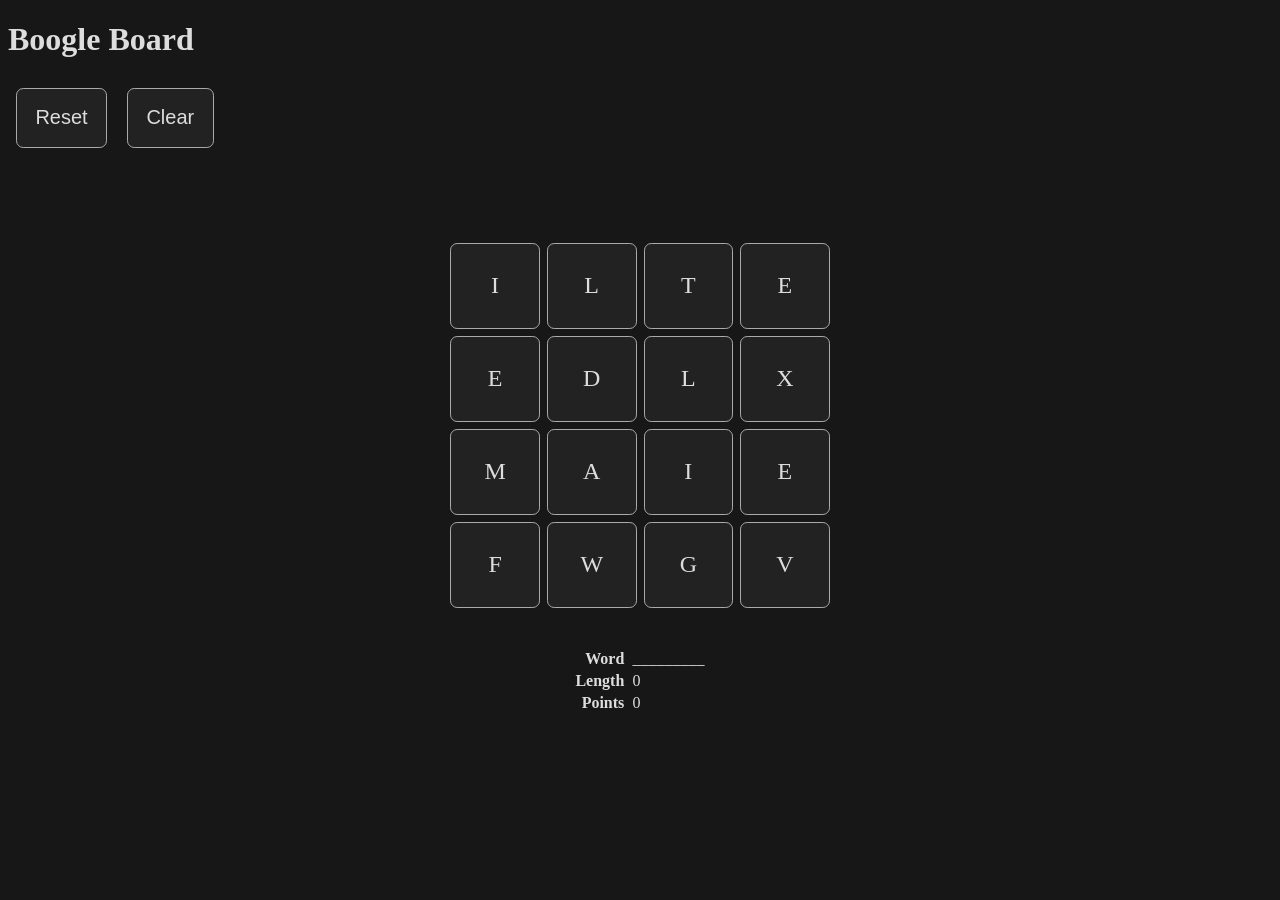
==== index.html @ 3f543390 "rename clear() to clearMe() for onclick to fire" ====
<!DOCTYPE html>
<html lang="en">
<head>
    <meta charset="UTF-8">
    <meta name="viewport" content="width=device-width, initial-scale=1.0">
    <link rel="stylesheet" href="styles.css">
    <title>Boggle Board</title>
</head>
<body>
    <h1>Boogle Board</h1>
    <div class="buttons flex">
        <button id="reset" onclick="reset();">Reset</button>
        <button id="clear" onclick="clearMe();">Clear</button>
    </div>
    <table class="board">
        <tr>
            <td data-row="0" data-column="0">0</td>
            <td data-row="0" data-column="1">1</td>
            <td data-row="0" data-column="2">2</td>
            <td data-row="0" data-column="3">3</td>
        </tr>
        <tr>
            <td data-row="1" data-column="0">4</td>
            <td data-row="1" data-column="1">5</td>
            <td data-row="1" data-column="2">6</td>
            <td data-row="1" data-column="3">7</td>
        </tr>
        <tr>
            <td data-row="2" data-column="0">8</td>
            <td data-row="2" data-column="1">9</td>
            <td data-row="2" data-column="2">10</td>
            <td data-row="2" data-column="3">11</td>
        </tr>
        <tr>
            <td data-row="3" data-column="0">12</td>
            <td data-row="3" data-column="1">13</td>
            <td data-row="3" data-column="2">14</td>
            <td data-row="3" data-column="3">15</td>
        </tr>
    </table>

    <table class="score">
        <tr>
            <th>Word</th>
            <td id="word">_________</td>
        </tr>
        <tr>
            <th>Length</th>
            <td id="length">0</td>
        </tr>
        <tr>
            <th>Points</th>
            <td id="points">0</td>
        </tr>
    </table>

    <script src="boggle.js"></script>
</body>
</html>
---- styles.css ----
html {
    background: #171717;
    color: #ddd;   
}

table {
    margin: 0 auto;
}

.board {
    /* margin-top: calc(50vh - 10rem); */
    /* margin-top: calc(36vh - 10rem); */
    margin-top: 5rem;
    
    border-spacing: .45rem;
}

.board td, .buttons button {
    padding: .25em .325em;
    text-align: center;

    border: 1px solid #aaa;
    background: #222;
    border-radius: .45rem;
    width: 3em;
    height: 3em;
    font-size: 1.5rem;
}

.buttons button {
    color: #ddd;
    font-size: 1.25rem;
    width: auto;
    margin: .5rem;
    padding: .75rem 1.15rem;
}

.board .selected {
    border-color: darkred;
    color: rgba(255, 0, 0, 0.836);
}

.score {
    margin-top: 2rem;
}

th {
    text-align: right;
}

th + td {
    text-align: left;
    padding-left: .33em;
}

.valid {
    color: seagreen;
}

.valid::after {
    display: inline-block;
    content: "✓";
}
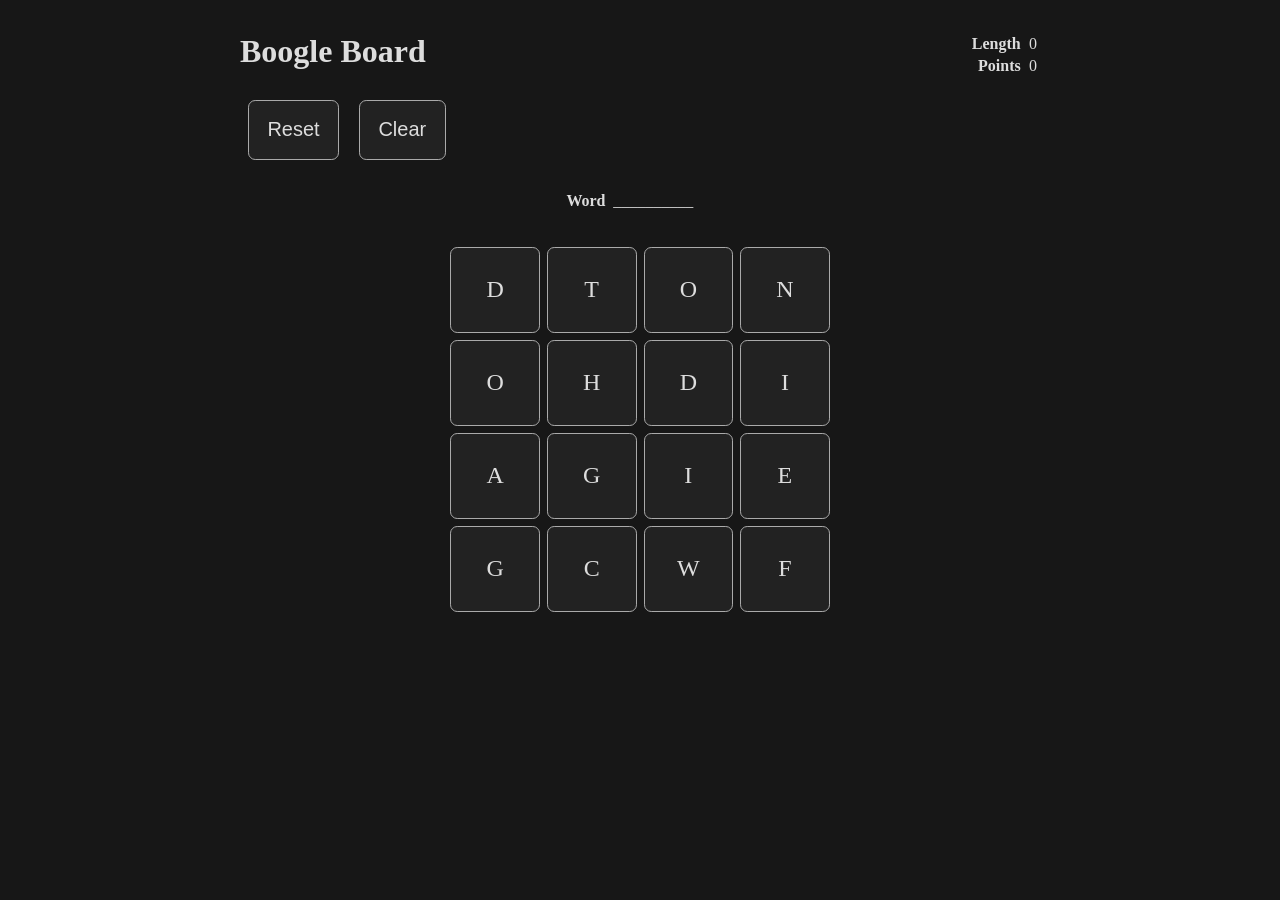
==== commit 92c070dc: "move word th out of score table into a div of strong span" ====
--- a/index.html
+++ b/index.html
@@ -12,6 +12,12 @@
         <button id="reset" onclick="reset();">Reset</button>
         <button id="clear" onclick="clearMe();">Clear</button>
     </div>
+
+    <div class="word">
+        <strong>Word</strong>
+        <span id="word">&nbsp;</span>
+    </div>
+
     <table class="board">
         <tr>
             <td data-row="0" data-column="0">0</td>
@@ -41,10 +47,6 @@
 
     <table class="score">
         <tr>
-            <th>Word</th>
-            <td id="word">_________</td>
-        </tr>
-        <tr>
             <th>Length</th>
             <td id="length">0</td>
         </tr>
--- a/styles.css
+++ b/styles.css
@@ -7,10 +7,17 @@
     margin: 0 auto;
 }
 
+body {
+    max-width: 50rem;
+    margin: 0 auto;
+    padding: .75rem;
+}
+
 .board {
     /* margin-top: calc(50vh - 10rem); */
     /* margin-top: calc(36vh - 10rem); */
-    margin-top: 5rem;
+    /* margin-top: 2rem; */
+    margin-top: 4.5rem;
     
     border-spacing: .45rem;
 }
@@ -42,6 +49,14 @@
 
 .score {
     margin-top: 2rem;
+    position: fixed;
+    right: .55rem; top: 0;
+}
+
+@media only screen and ( min-width: 50rem ) {
+    .score {
+        right: calc( 50vw - 25rem ); top: 0;
+    }  
 }
 
 th {
@@ -54,10 +69,37 @@
 }
 
 .valid {
-    color: seagreen;
+    color: lightseagreen;
 }
 
 .valid::after {
     display: inline-block;
+    position: absolute;
+    padding-left: .33em;
     content: "✓";
-}+    transform: translateY(-.1em);
+}
+
+.word {
+    margin: 0 auto;
+    /* text-align: center; */
+    margin-top: 1.5rem;
+    display: inline-block;
+    position: fixed;
+    left: calc( 50vw - 4.6rem );
+}
+
+.word strong {
+    /* display: inline-block; */
+    padding-right: .2em;
+}
+
+/* #word {
+    text-decoration: underline;
+} */
+
+#word::before {
+    content: "__________";
+    position: absolute;
+    padding-left: .03em;
+}
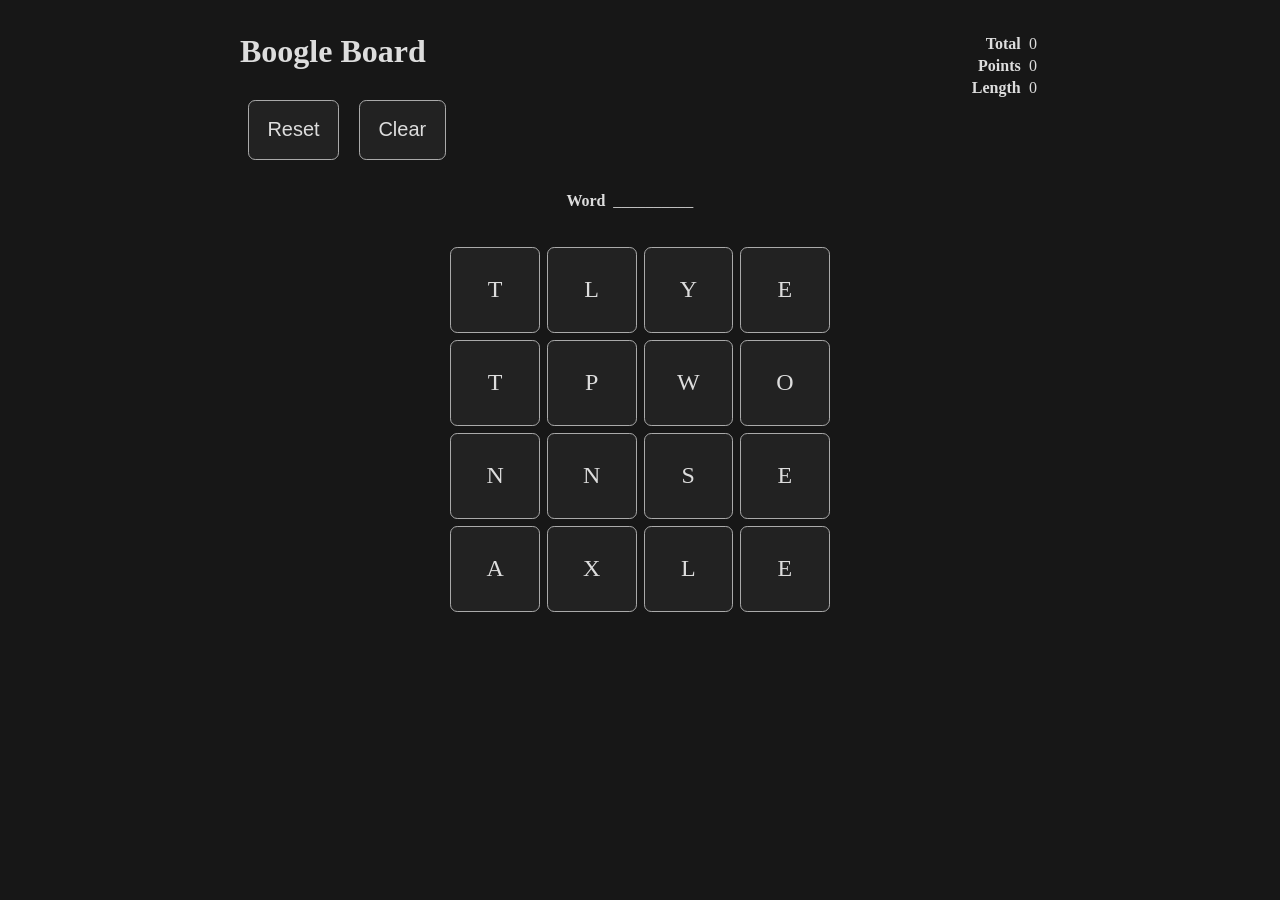
==== commit d2299f18: "create a #total th/td grab element in js" ====
--- a/index.html
+++ b/index.html
@@ -46,13 +46,18 @@
     </table>
 
     <table class="score">
+
         <tr>
-            <th>Length</th>
-            <td id="length">0</td>
+            <th>Total</th>
+            <td id="total">0</td>
         </tr>
         <tr>
             <th>Points</th>
             <td id="points">0</td>
+        </tr>
+        <tr>
+            <th>Length</th>
+            <td id="length">0</td>
         </tr>
     </table>
 
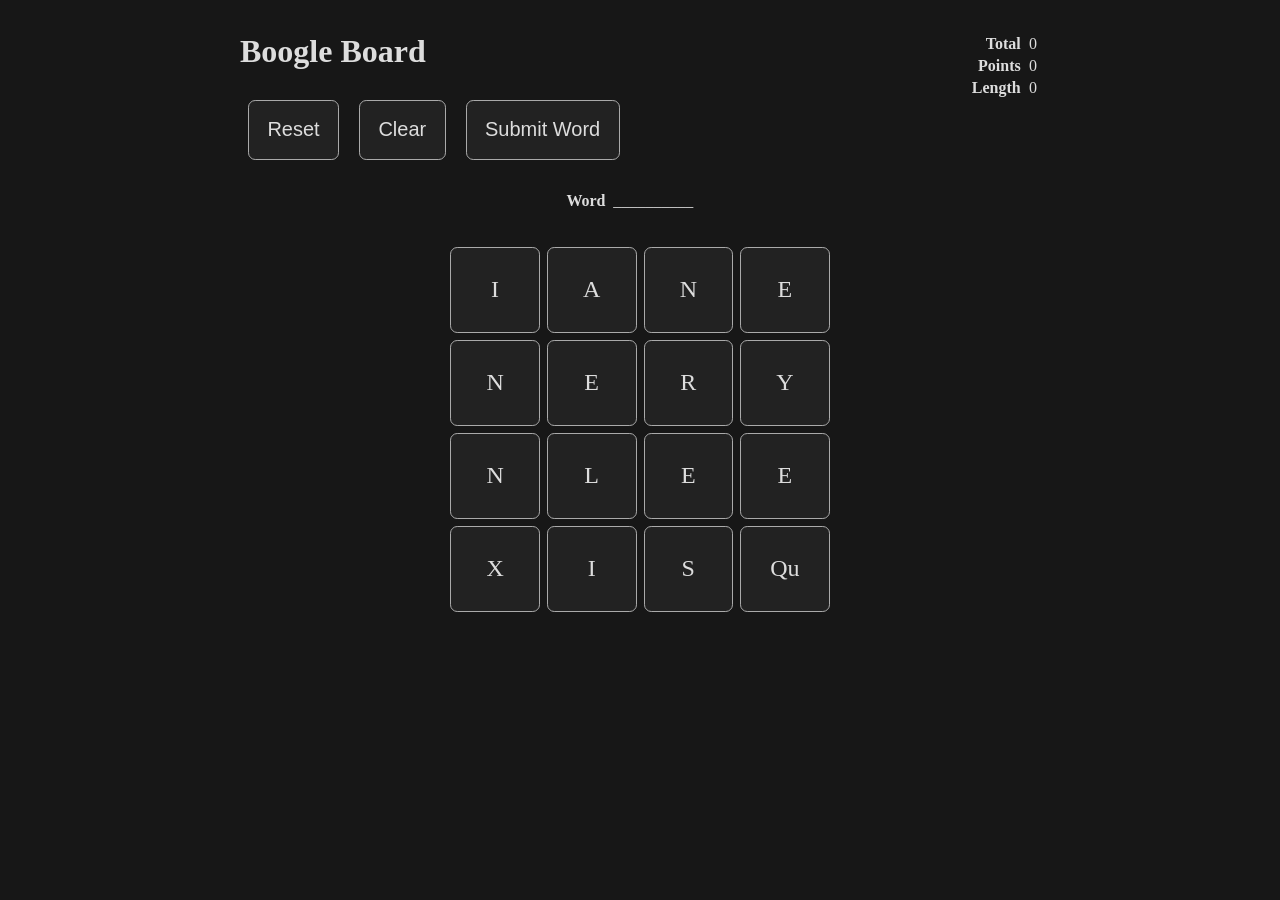
==== commit 731be6aa: "add submitWord button and foundWords ul" ====
--- a/index.html
+++ b/index.html
@@ -11,6 +11,7 @@
     <div class="buttons flex">
         <button id="reset" onclick="reset();">Reset</button>
         <button id="clear" onclick="clearMe();">Clear</button>
+        <button id="submitWord" onclick="submitWord();">Submit Word</button>
     </div>
 
     <div class="word">
@@ -61,6 +62,10 @@
         </tr>
     </table>
 
+    <ul id="foundWords">
+
+    </ul>
+
     <script src="boggle.js"></script>
 </body>
 </html>
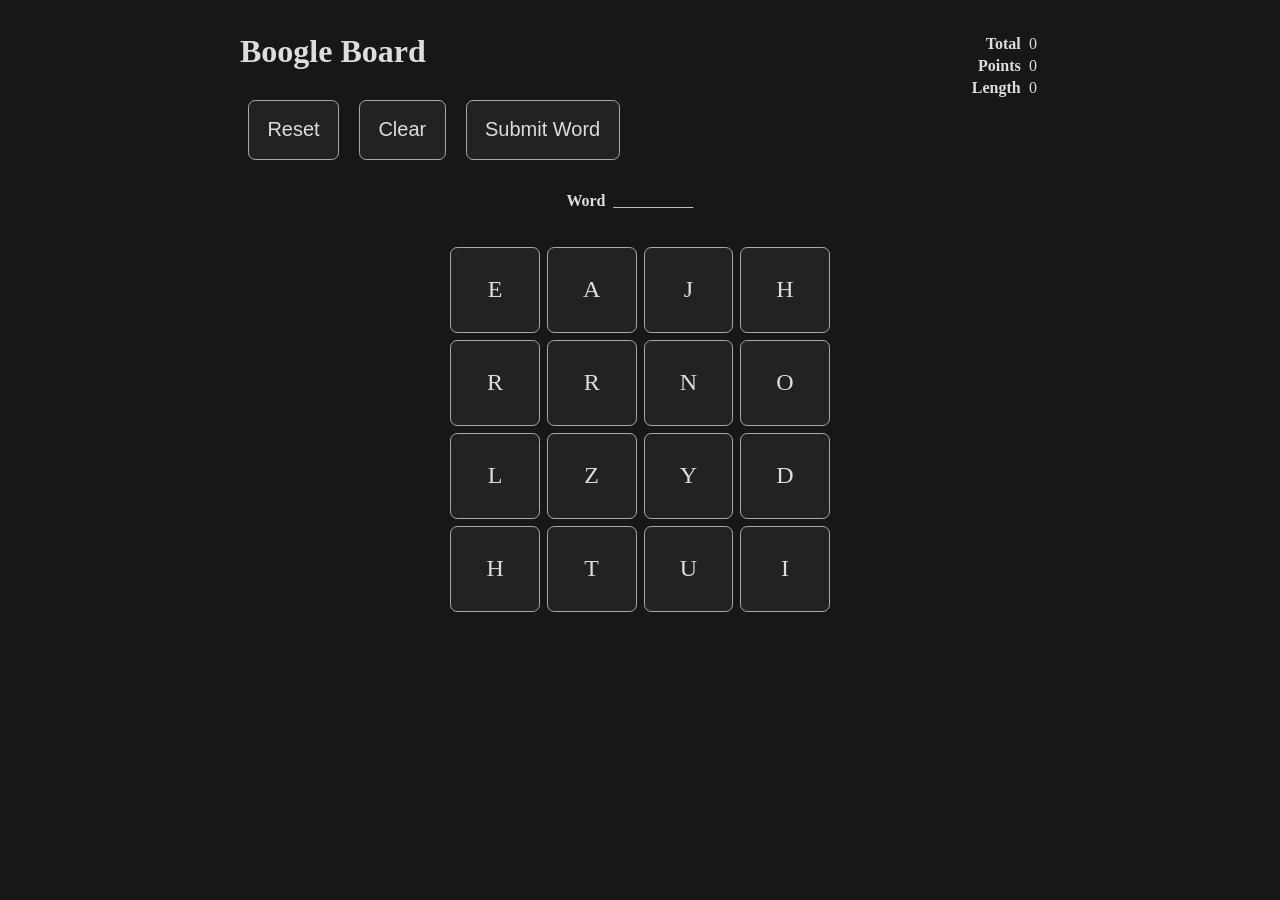
==== commit 91597e56: "add meta tags for colored bar" ====
--- a/index.html
+++ b/index.html
@@ -5,6 +5,10 @@
     <meta name="viewport" content="width=device-width, initial-scale=1.0">
     <link rel="stylesheet" href="styles.css">
     <title>Boggle Board</title>
+    <link rel="canonical" href="https://picaq.github.io/JS+HTML-Games"/>
+    <meta name="msapplication-TileColor" content="#171717">
+    <meta name="theme-color" content="#171717">
+
 </head>
 <body>
     <h1>Boogle Board</h1>
--- a/styles.css
+++ b/styles.css
@@ -103,3 +103,17 @@
     position: absolute;
     padding-left: .03em;
 }
+
+ul {
+    list-style: none;
+    padding-left: .5rem;
+    padding-right: .25rem;
+    margin-top: 1.75rem;
+    text-align: center;
+
+}
+
+ul li {
+    display: inline-block;
+    padding: .25em .75em;
+}
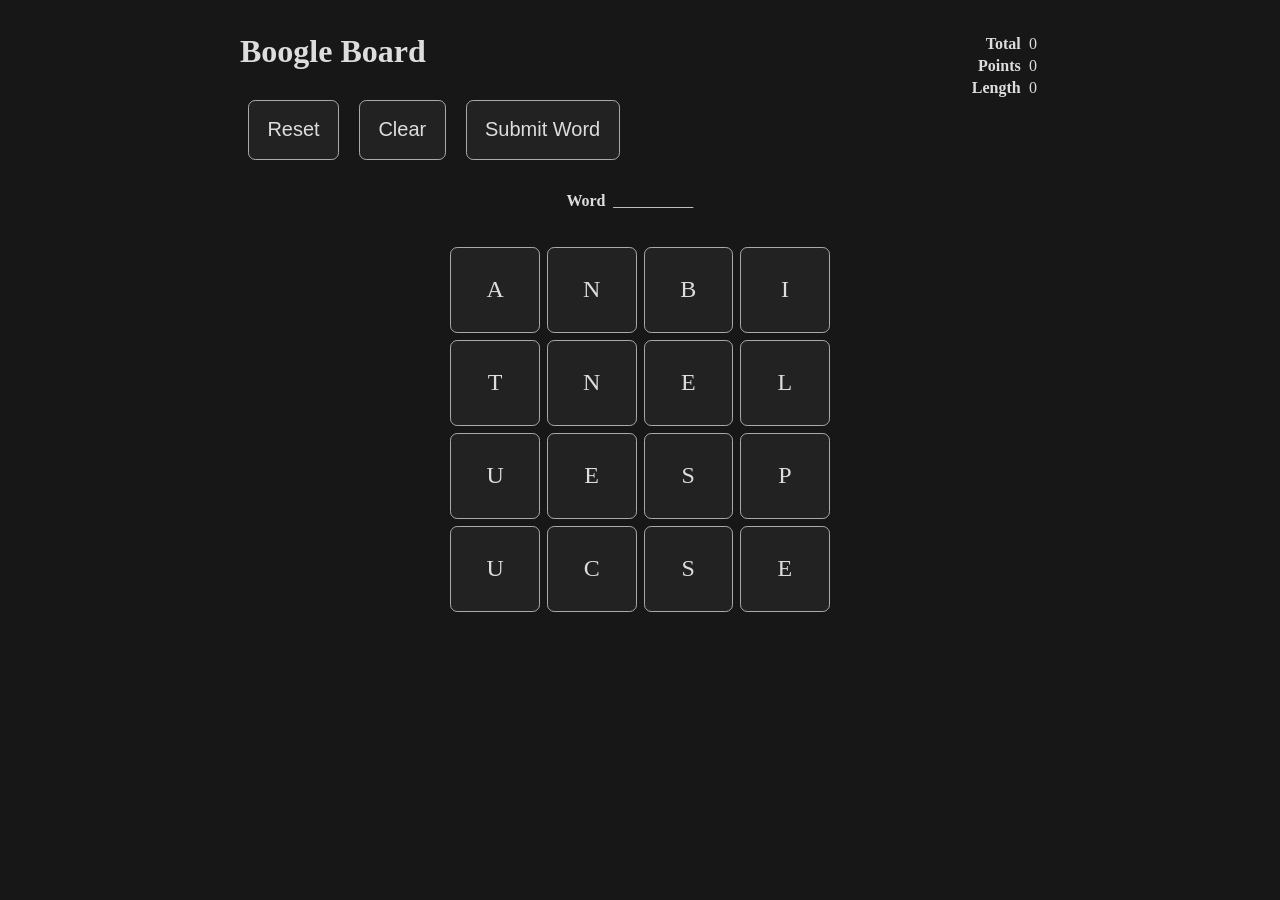
==== commit e97a55ba: "add .sticky to .buttons div" ====
--- a/index.html
+++ b/index.html
@@ -12,7 +12,7 @@
 </head>
 <body>
     <h1>Boogle Board</h1>
-    <div class="buttons flex">
+    <div class="buttons flex sticky">
         <button id="reset" onclick="reset();">Reset</button>
         <button id="clear" onclick="clearMe();">Clear</button>
         <button id="submitWord" onclick="submitWord();">Submit Word</button>
--- a/styles.css
+++ b/styles.css
@@ -116,4 +116,8 @@
 ul li {
     display: inline-block;
     padding: .25em .75em;
+}
+
+.sticky {
+    position: sticky;
 }
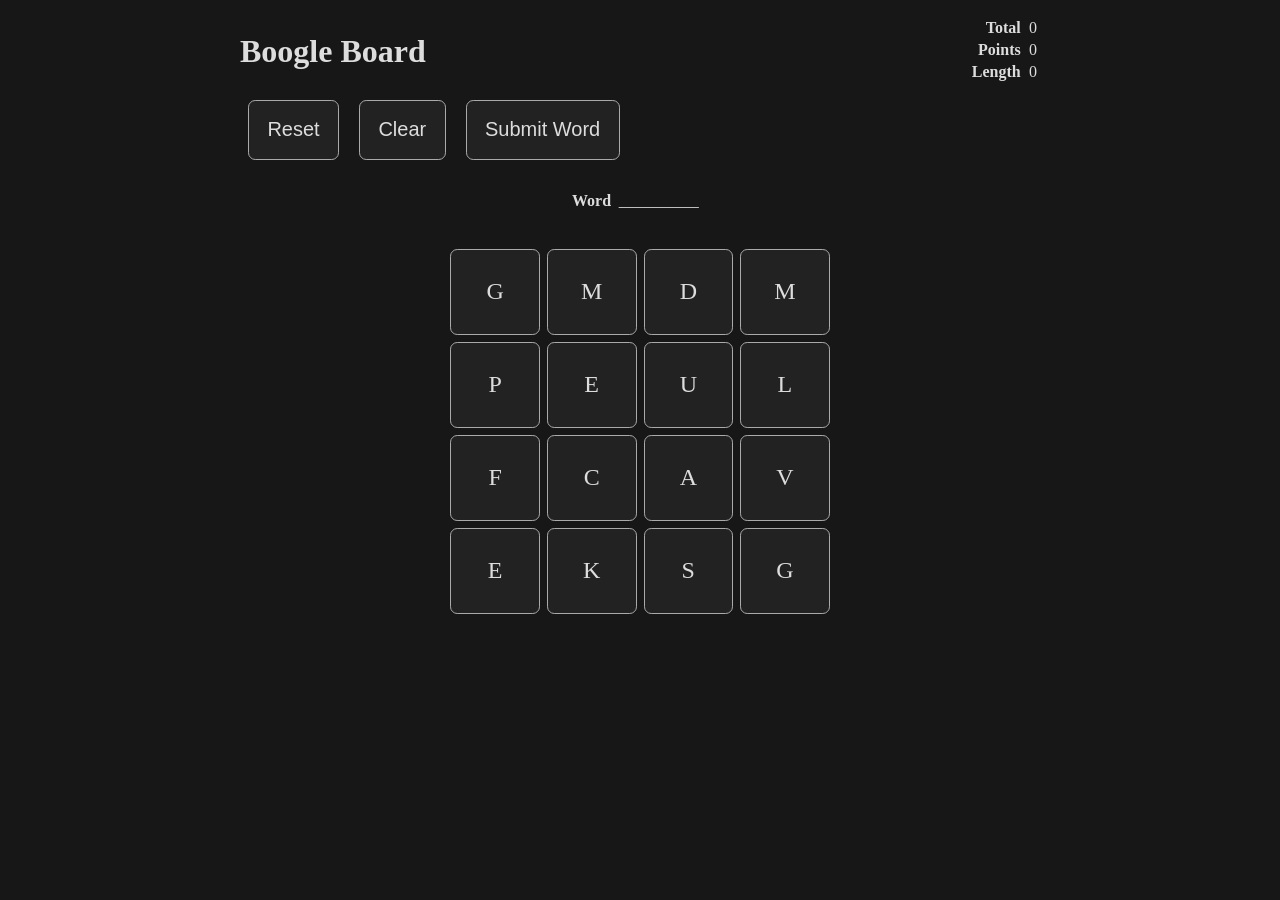
==== commit b56ba7a1: "separate dictionary from boggle.js, link to dictionary in index.html" ====
--- a/index.html
+++ b/index.html
@@ -71,5 +71,6 @@
     </ul>
 
     <script src="boggle.js"></script>
+    <script src="dictionary.js"></script>
 </body>
 </html>
--- a/styles.css
+++ b/styles.css
@@ -16,8 +16,8 @@
 .board {
     /* margin-top: calc(50vh - 10rem); */
     /* margin-top: calc(36vh - 10rem); */
-    /* margin-top: 2rem; */
-    margin-top: 4.5rem;
+    margin-top: 2rem;
+    /* margin-top: 4.5rem; */
     
     border-spacing: .45rem;
 }
@@ -48,16 +48,12 @@
 }
 
 .score {
-    margin-top: 2rem;
+    margin-top: 1rem;
     position: fixed;
     right: .55rem; top: 0;
+    z-index: -1;
 }
 
-@media only screen and ( min-width: 50rem ) {
-    .score {
-        right: calc( 50vw - 25rem ); top: 0;
-    }  
-}
 
 th {
     text-align: right;
@@ -85,14 +81,17 @@
     /* text-align: center; */
     margin-top: 1.5rem;
     display: inline-block;
-    position: fixed;
-    left: calc( 50vw - 4.6rem );
+    position: relative;
+
+    padding-left: calc( 50vw - 5rem );
 }
 
 .word strong {
     /* display: inline-block; */
     padding-right: .2em;
 }
+
+
 
 /* #word {
     text-decoration: underline;
@@ -102,6 +101,17 @@
     content: "__________";
     position: absolute;
     padding-left: .03em;
+    letter-spacing: 0;
+}
+
+@media only screen and ( min-width: 51.5rem ) {
+    .score {
+        right: calc( 50vw - 25rem ); top: 0;
+    }  
+    .word {
+        padding-left: 20.75rem;
+        }
+    }
 }
 
 ul {
@@ -118,6 +128,10 @@
     padding: .25em .75em;
 }
 
+ul li, #word {
+    letter-spacing: .033em;
+}
+
 .sticky {
     position: sticky;
 }
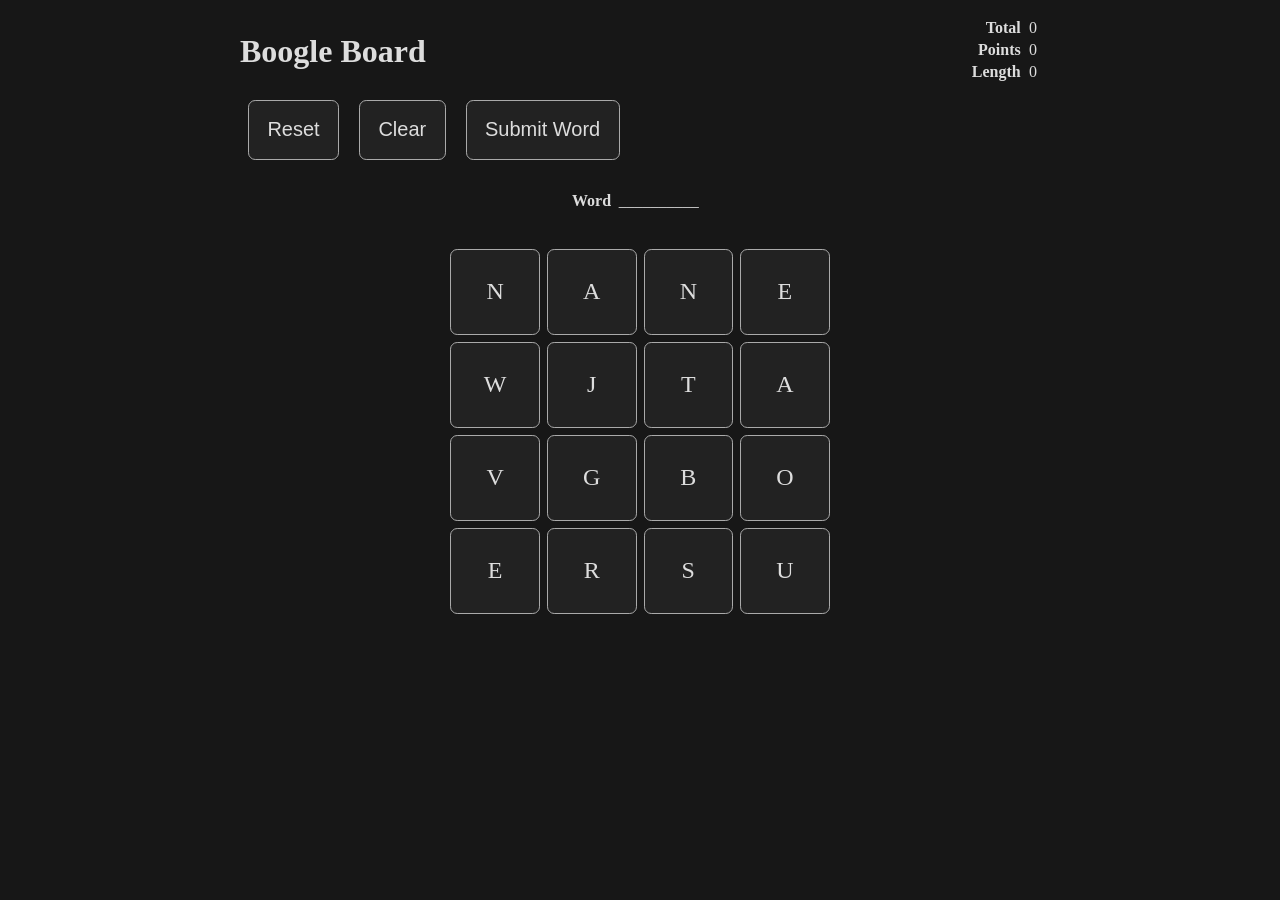
==== commit 31f11859: "make td keyboard focusable, but still cannot perform actions on them" ====
--- a/index.html
+++ b/index.html
@@ -25,28 +25,28 @@
 
     <table class="board">
         <tr>
-            <td data-row="0" data-column="0">0</td>
-            <td data-row="0" data-column="1">1</td>
-            <td data-row="0" data-column="2">2</td>
-            <td data-row="0" data-column="3">3</td>
+            <td tabindex=0 data-row="0" data-column="0">0</td>
+            <td tabindex=0 data-row="0" data-column="1">1</td>
+            <td tabindex=0 data-row="0" data-column="2">2</td>
+            <td tabindex=0 data-row="0" data-column="3">3</td>
         </tr>
         <tr>
-            <td data-row="1" data-column="0">4</td>
-            <td data-row="1" data-column="1">5</td>
-            <td data-row="1" data-column="2">6</td>
-            <td data-row="1" data-column="3">7</td>
+            <td tabindex=0 data-row="1" data-column="0">4</td>
+            <td tabindex=0 data-row="1" data-column="1">5</td>
+            <td tabindex=0 data-row="1" data-column="2">6</td>
+            <td tabindex=0 data-row="1" data-column="3">7</td>
         </tr>
         <tr>
-            <td data-row="2" data-column="0">8</td>
-            <td data-row="2" data-column="1">9</td>
-            <td data-row="2" data-column="2">10</td>
-            <td data-row="2" data-column="3">11</td>
+            <td tabindex=0 data-row="2" data-column="0">8</td>
+            <td tabindex=0 data-row="2" data-column="1">9</td>
+            <td tabindex=0 data-row="2" data-column="2">10</td>
+            <td tabindex=0 data-row="2" data-column="3">11</td>
         </tr>
         <tr>
-            <td data-row="3" data-column="0">12</td>
-            <td data-row="3" data-column="1">13</td>
-            <td data-row="3" data-column="2">14</td>
-            <td data-row="3" data-column="3">15</td>
+            <td tabindex=0 data-row="3" data-column="0">12</td>
+            <td tabindex=0 data-row="3" data-column="1">13</td>
+            <td tabindex=0 data-row="3" data-column="2">14</td>
+            <td tabindex=0 data-row="3" data-column="3">15</td>
         </tr>
     </table>
 
